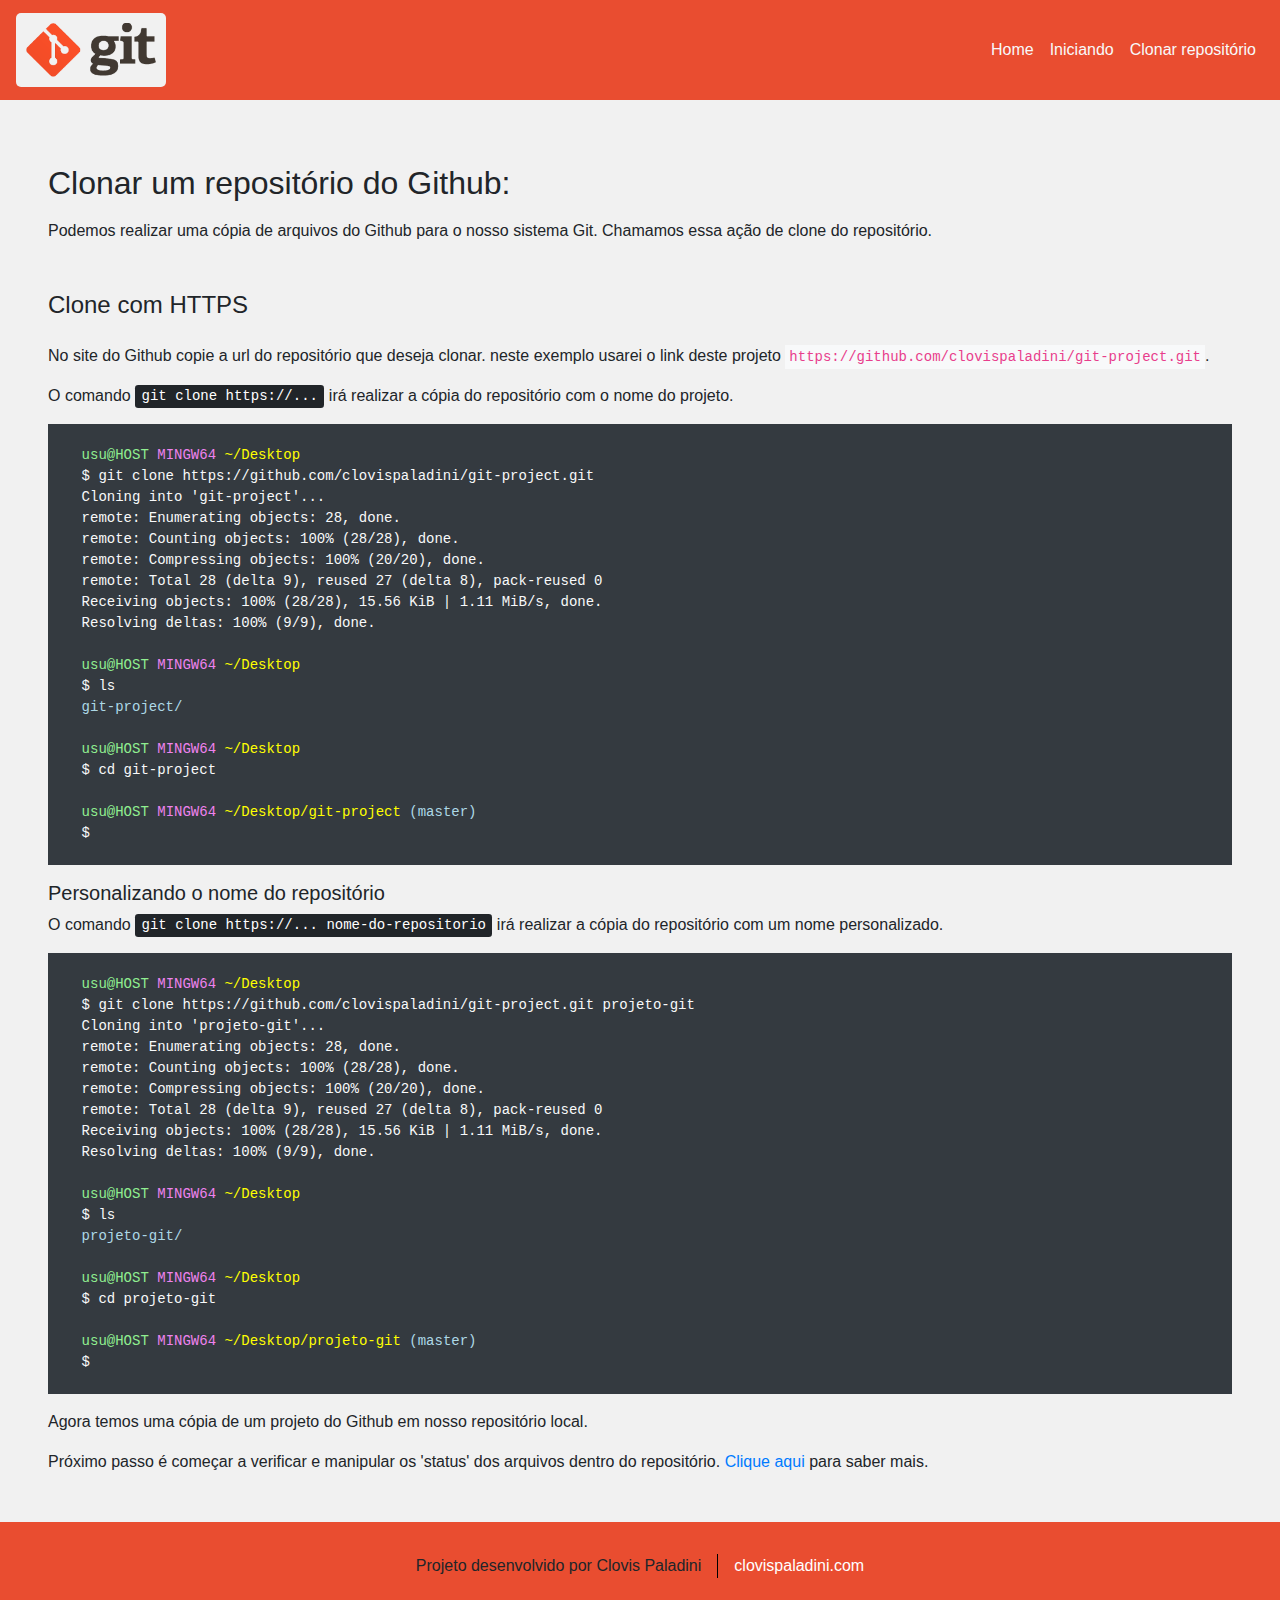
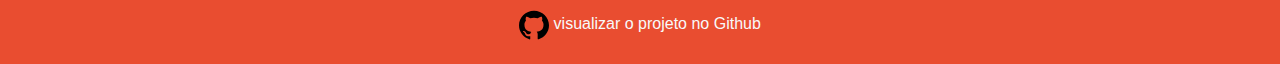
==== clone.html @ 9dfa4f8f "Criação do conteúdo 'clonar repositório'" ====
<!DOCTYPE html>
<html lang="pt-br">
<head>
    <meta charset="utf-8"> 
    <meta name="theme-color" content="#e94d30">
    <meta name="apple-mobile-web-app-status-bar-style" content="#e94d30">
    <meta name="description" content="Git é um sistema de controle de versão. Clique aqui para saber mais.">
    <meta name="keywords" content="git, github, sistema, controle, versao, versão, desenvolvedor, web, developer">
    <meta name="author" content="Clovis Paladini">
    <meta name="robots" content="index, follow"> 
    <meta name="viewport" content="width=device-width, initial-scale=1">
    <meta name="viewport" content="height=device-height, initial-scale=1">
    <link rel="stylesheet" href="https://stackpath.bootstrapcdn.com/bootstrap/4.5.2/css/bootstrap.min.css" integrity="sha384-JcKb8q3iqJ61gNV9KGb8thSsNjpSL0n8PARn9HuZOnIxN0hoP+VmmDGMN5t9UJ0Z" crossorigin="anonymous">
    <link href="style.css" rel="stylesheet" type="text/css" media="screen">
    <title>Git Project</title>
</head>
<body>
    <header>
        <nav id="nav" class="navbar navbar-expand-md navbar-light">
            <a class="navbar-brand" href="./">
                <img src="img/logo-nav.png" class="d-inline-block align-top logo-nav" alt="">
            </a>
            <button class="navbar-toggler bg-light" type="button" data-toggle="collapse" data-target="#navbarNav" aria-controls="navbarNav" aria-expanded="false" aria-label="Alterna navegação">
                <span class="navbar-toggler-icon"></span>
            </button>
            <div class="collapse navbar-collapse" id="navbarNav">
                <ul class="navbar-nav ml-auto">
                    <li class="nav-item">
                        <a class="nav-link text-light" href="./">Home</a>
                    </li>
                    <li class="nav-item">
                        <a class="nav-link text-light" href="start.html">Iniciando</a>
                    </li>
                    <li class="nav-item">
                        <a class="nav-link text-light" href="clone.html">Clonar repositório</a>
                    </li>
                </ul>
            </div>
        </nav>
    </header>
    <main id="main-start">
        <section>
            <div>
                <h2>Clonar um repositório do Github:</h2>
                <p>Podemos realizar uma cópia de arquivos do Github para o nosso sistema Git. Chamamos essa ação de clone do repositório.</p>
            </div>
            <div>
                <h4>Clone com HTTPS</h4>
                <p>No site do Github copie a url do repositório que deseja clonar. neste exemplo usarei o link deste projeto <code class="bg-light p-1">https://github.com/clovispaladini/git-project.git</code>.</p>
                <p>O comando <kbd>git clone https://...</kbd> irá realizar a cópia do repositório com o nome do projeto.</p>
<pre class="bg-dark text-light">
    <code>
    <span class="text-green">usu@HOST</span> <span class="text-violet">MINGW64</span> <span class="text-yellow">~/Desktop</span>
    $ git clone https://github.com/clovispaladini/git-project.git   
    Cloning into 'git-project'...
    remote: Enumerating objects: 28, done.
    remote: Counting objects: 100% (28/28), done.
    remote: Compressing objects: 100% (20/20), done.
    remote: Total 28 (delta 9), reused 27 (delta 8), pack-reused 0
    Receiving objects: 100% (28/28), 15.56 KiB | 1.11 MiB/s, done.
    Resolving deltas: 100% (9/9), done.

    <span class="text-green">usu@HOST</span> <span class="text-violet">MINGW64</span> <span class="text-yellow">~/Desktop</span>
    $ ls
    <span class="text-blue">git-project/</span>  

    <span class="text-green">usu@HOST</span> <span class="text-violet">MINGW64</span> <span class="text-yellow">~/Desktop</span>
    $ cd git-project

    <span class="text-green">usu@HOST</span> <span class="text-violet">MINGW64</span> <span class="text-yellow">~/Desktop/git-project</span> <span class="text-blue">(master)</span>
    $
    </code>
</pre>
                <h5>Personalizando o nome do repositório</h5>
                <p>O comando <kbd>git clone https://... nome-do-repositorio</kbd> irá realizar a cópia do repositório com um nome personalizado.</p>
<pre class="bg-dark text-light">
    <code>
    <span class="text-green">usu@HOST</span> <span class="text-violet">MINGW64</span> <span class="text-yellow">~/Desktop</span>
    $ git clone https://github.com/clovispaladini/git-project.git projeto-git   
    Cloning into 'projeto-git'...
    remote: Enumerating objects: 28, done.
    remote: Counting objects: 100% (28/28), done.
    remote: Compressing objects: 100% (20/20), done.
    remote: Total 28 (delta 9), reused 27 (delta 8), pack-reused 0
    Receiving objects: 100% (28/28), 15.56 KiB | 1.11 MiB/s, done.
    Resolving deltas: 100% (9/9), done.

    <span class="text-green">usu@HOST</span> <span class="text-violet">MINGW64</span> <span class="text-yellow">~/Desktop</span>
    $ ls
    <span class="text-blue">projeto-git/</span>  

    <span class="text-green">usu@HOST</span> <span class="text-violet">MINGW64</span> <span class="text-yellow">~/Desktop</span>
    $ cd projeto-git

    <span class="text-green">usu@HOST</span> <span class="text-violet">MINGW64</span> <span class="text-yellow">~/Desktop/projeto-git</span> <span class="text-blue">(master)</span>
    $
    </code>
</pre>
                <p>Agora temos uma cópia de um projeto do Github em nosso repositório local.</p>
                <p>Próximo passo é começar a verificar e manipular os 'status' dos arquivos dentro do repositório. <a href="status.html">Clique aqui</a> para saber mais.</p>
            </div>
        </section>
    </main>
    <footer id="footer">
        <div class="d-flex justify-content-center align-items-center">
            <p>Projeto desenvolvido por Clovis Paladini</p><p><a href="https://www.clovispaladini.com" class="text-white" target="_blank">clovispaladini.com</a></p>
        </div>
        <p class="footer-p">
            <img class="logo-github-footer" src="img/github.svg" alt="Logotipo Github"> <a href="https://github.com/clovispaladini/git-project" class="text-light" target="_blank">visualizar o projeto no Github</a>
        </p>
    </footer>
<script src="https://code.jquery.com/jquery-3.5.1.slim.min.js" integrity="sha384-DfXdz2htPH0lsSSs5nCTpuj/zy4C+OGpamoFVy38MVBnE+IbbVYUew+OrCXaRkfj" crossorigin="anonymous"></script>
<script src="https://cdn.jsdelivr.net/npm/popper.js@1.16.1/dist/umd/popper.min.js" integrity="sha384-9/reFTGAW83EW2RDu2S0VKaIzap3H66lZH81PoYlFhbGU+6BZp6G7niu735Sk7lN" crossorigin="anonymous"></script>
<script src="https://stackpath.bootstrapcdn.com/bootstrap/4.5.2/js/bootstrap.min.js" integrity="sha384-B4gt1jrGC7Jh4AgTPSdUtOBvfO8shuf57BaghqFfPlYxofvL8/KUEfYiJOMMV+rV" crossorigin="anonymous"></script>
<script src="js.js"></script> 
</body>
</html>
---- style.css ----
body{
    background-color: #F1F1F1;
}
#nav {
    background-color: rgb(233,77,48);
}
#nav .logo-nav {
    background-color: #F1F1F1;
    width: 150px;
    border-radius: 5px;
    padding: 0.5em;
}
#main section header {
    font-size: 2em;
    padding: 2em 0;
}
#main section header img {
    width: 50%;
}
#main-start {
    padding: 2em 3em;
}
#main-start h2 {
    margin: 1em 0 0.5em;
}
#main-start h4 {
    margin: 2em 0 1em;
}
.git-history {
    background-color: #191919;
    color: #E5E5E5;
    padding: 4em;
}
.git-definition {
    padding: 4em 4em 3em;
}
.popper-span {
    font-weight: bold;
}
.text-violet {
    color: violet;
}
.text-green {
    color: lightgreen;
}
.text-yellow {
    color: yellow;
}
.text-blue {
    color: lightblue;
}
.footer-section {
    text-align: center;
    padding: 0 3em 3em;
}
#footer {
    background-color: #E94D30;
    padding: 2em 0 0.5em;
}
#footer p {
    padding: 0 1em;
}
#footer div p:first-child {
    border-right: 1px solid black;
}
.footer-p {
    text-align: center;
    margin-top: 1em;
}
.logo-github-footer {
    width: 30px;
}
.navbar-toggler:focus {
    outline: none !important;
}
@media screen and (max-width: 768px) {
    #main section header {
        font-size:1.5em;
    }
    .git-history, .git-definition {
        padding: 3em 1em;
    }
    #main-start {
        padding: 2em 1em;
    }
    .footer-section {
        text-align: center;
        padding: 0 1em 3em;
    }
}
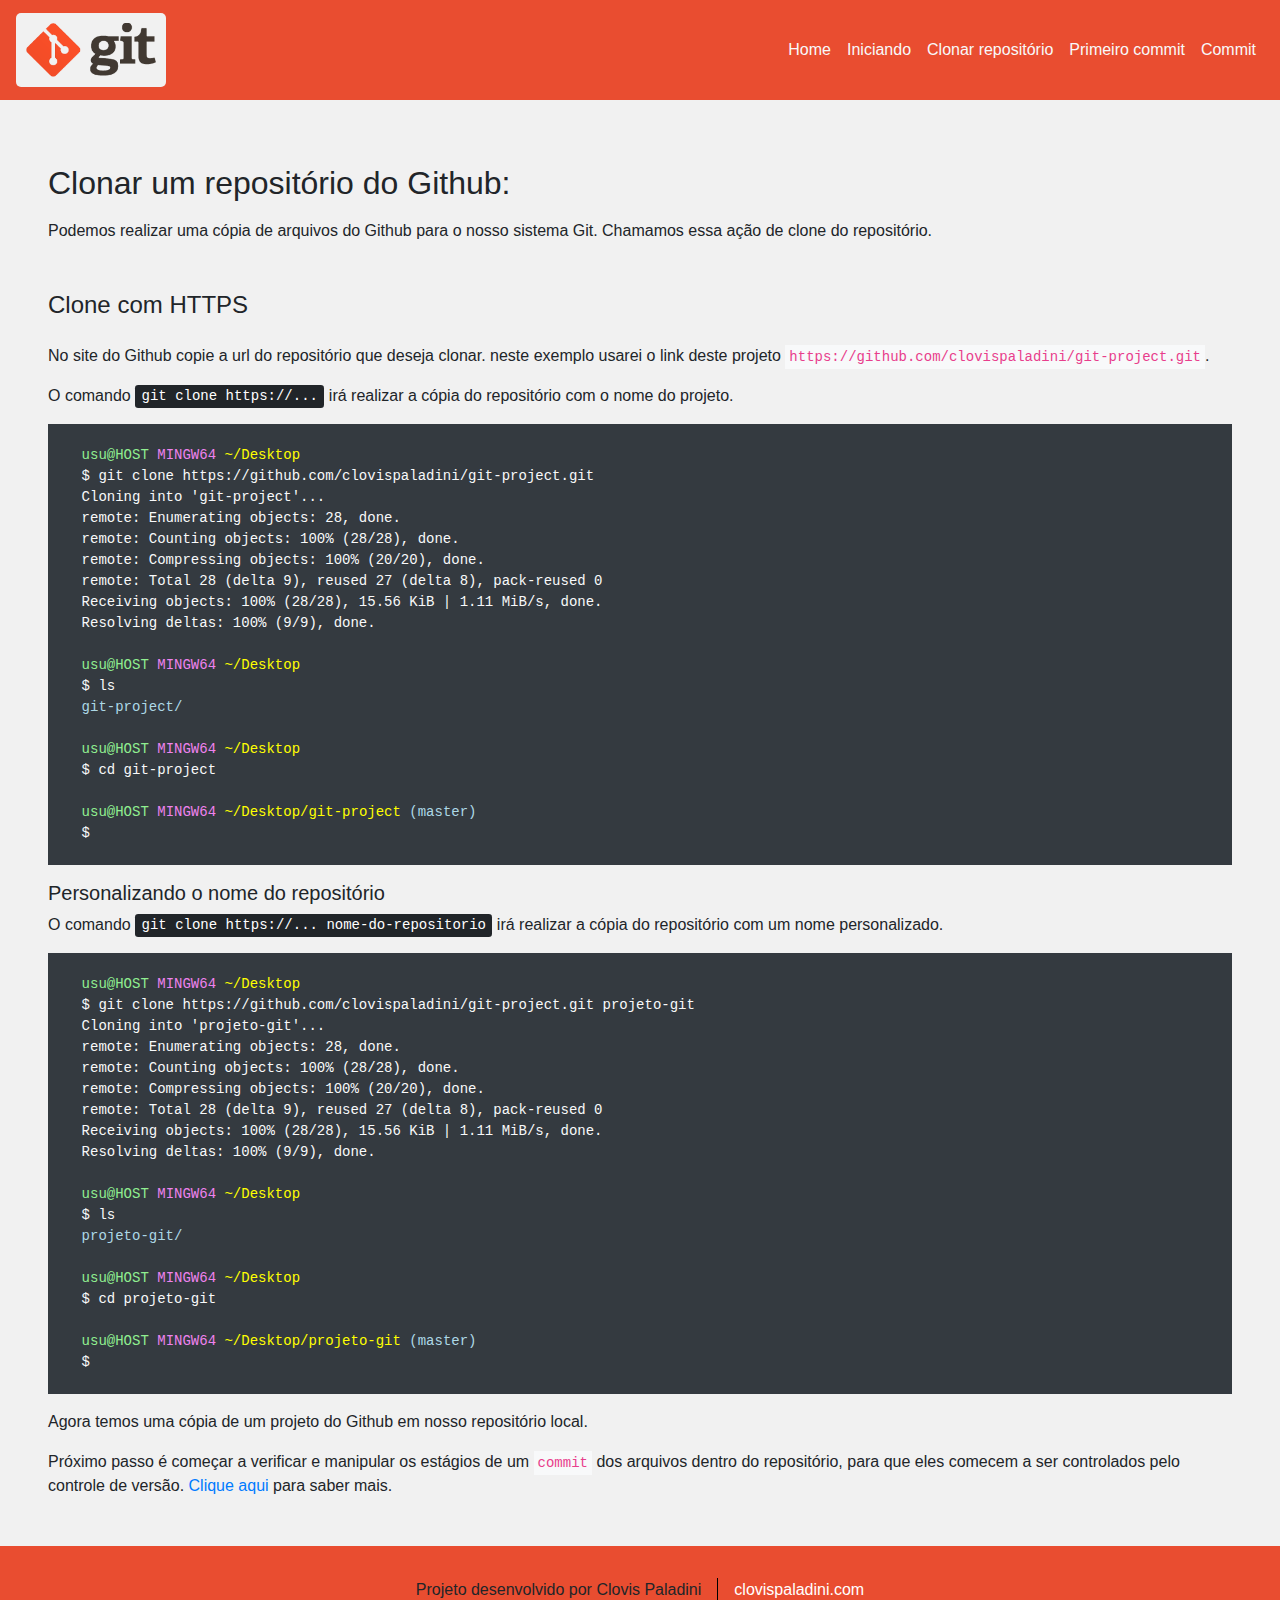
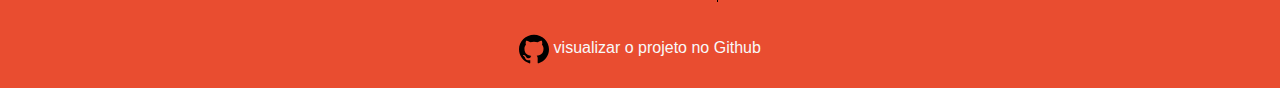
==== commit e9607660: "Adicionado o arquivo primeiro-comit.html e realizada alteração nos links de demais arquivos" ====
--- a/clone.html
+++ b/clone.html
@@ -34,11 +34,17 @@
                     <li class="nav-item">
                         <a class="nav-link text-light" href="clone.html">Clonar repositório</a>
                     </li>
+                    <li class="nav-item">
+                        <a class="nav-link text-light" href="primeiro-commit.html">Primeiro commit</a>
+                    </li>
+                    <li class="nav-item">
+                        <a class="nav-link text-light" href="commit.html">Commit</a>
+                    </li>
                 </ul>
             </div>
         </nav>
     </header>
-    <main id="main-start">
+    <main id="main">
         <section>
             <div>
                 <h2>Clonar um repositório do Github:</h2>
@@ -97,7 +103,7 @@
     </code>
 </pre>
                 <p>Agora temos uma cópia de um projeto do Github em nosso repositório local.</p>
-                <p>Próximo passo é começar a verificar e manipular os 'status' dos arquivos dentro do repositório. <a href="status.html">Clique aqui</a> para saber mais.</p>
+                <p>Próximo passo é começar a verificar e manipular os estágios de um <code class="bg-light p-1">commit</code> dos arquivos dentro do repositório, para que eles comecem a ser controlados pelo controle de versão. <a href="status.html">Clique aqui</a> para saber mais.</p>
             </div>
         </section>
     </main>
--- a/style.css
+++ b/style.css
@@ -10,29 +10,32 @@
     border-radius: 5px;
     padding: 0.5em;
 }
-#main section header {
+.navbar-toggler:focus {
+    outline: none !important;
+}
+#main-index section header {
     font-size: 2em;
     padding: 2em 0;
 }
-#main section header img {
+#main-index section header img {
     width: 50%;
 }
-#main-start {
-    padding: 2em 3em;
-}
-#main-start h2 {
-    margin: 1em 0 0.5em;
-}
-#main-start h4 {
-    margin: 2em 0 1em;
-}
-.git-history {
+#main-index .git-history {
     background-color: #191919;
     color: #E5E5E5;
     padding: 4em;
 }
-.git-definition {
+#main-index .git-definition {
     padding: 4em 4em 3em;
+}
+#main {
+    padding: 2em 3em;
+}
+#main h2 {
+    margin: 1em 0 0.5em;
+}
+#main h4 {
+    margin: 2em 0 1em;
 }
 .popper-span {
     font-weight: bold;
@@ -49,9 +52,9 @@
 .text-blue {
     color: lightblue;
 }
-.footer-section {
+#main-index .footer-section {
     text-align: center;
-    padding: 0 3em 3em;
+    padding: 0 4em 3em;
 }
 #footer {
     background-color: #E94D30;
@@ -70,21 +73,17 @@
 .logo-github-footer {
     width: 30px;
 }
-.navbar-toggler:focus {
-    outline: none !important;
-}
 @media screen and (max-width: 768px) {
-    #main section header {
+    #main-index section header {
         font-size:1.5em;
     }
-    .git-history, .git-definition {
+    #main {
+        padding: 2em 1em;
+    }
+    #main-index .git-history, #main-index .git-definition {
         padding: 3em 1em;
     }
-    #main-start {
-        padding: 2em 1em;
-    }
-    .footer-section {
-        text-align: center;
+    #main-index .footer-section {
         padding: 0 1em 3em;
     }
 }